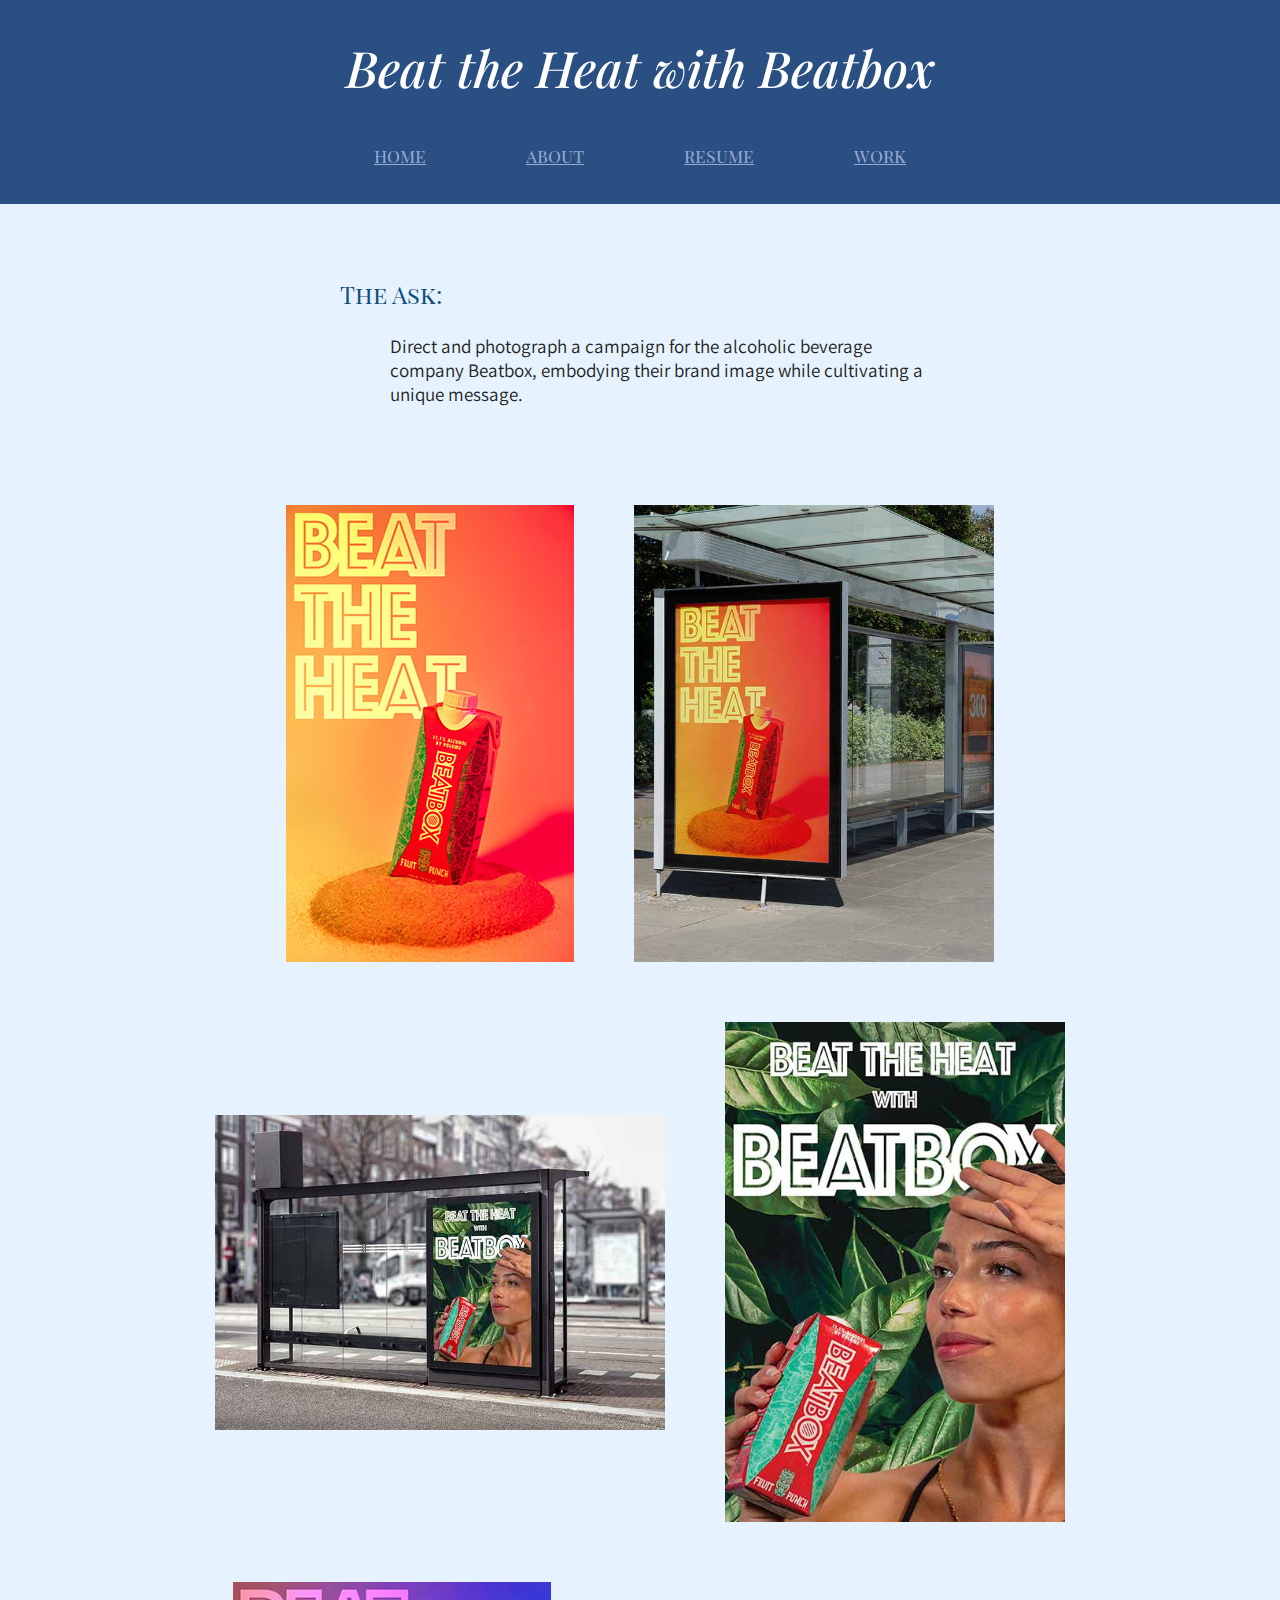
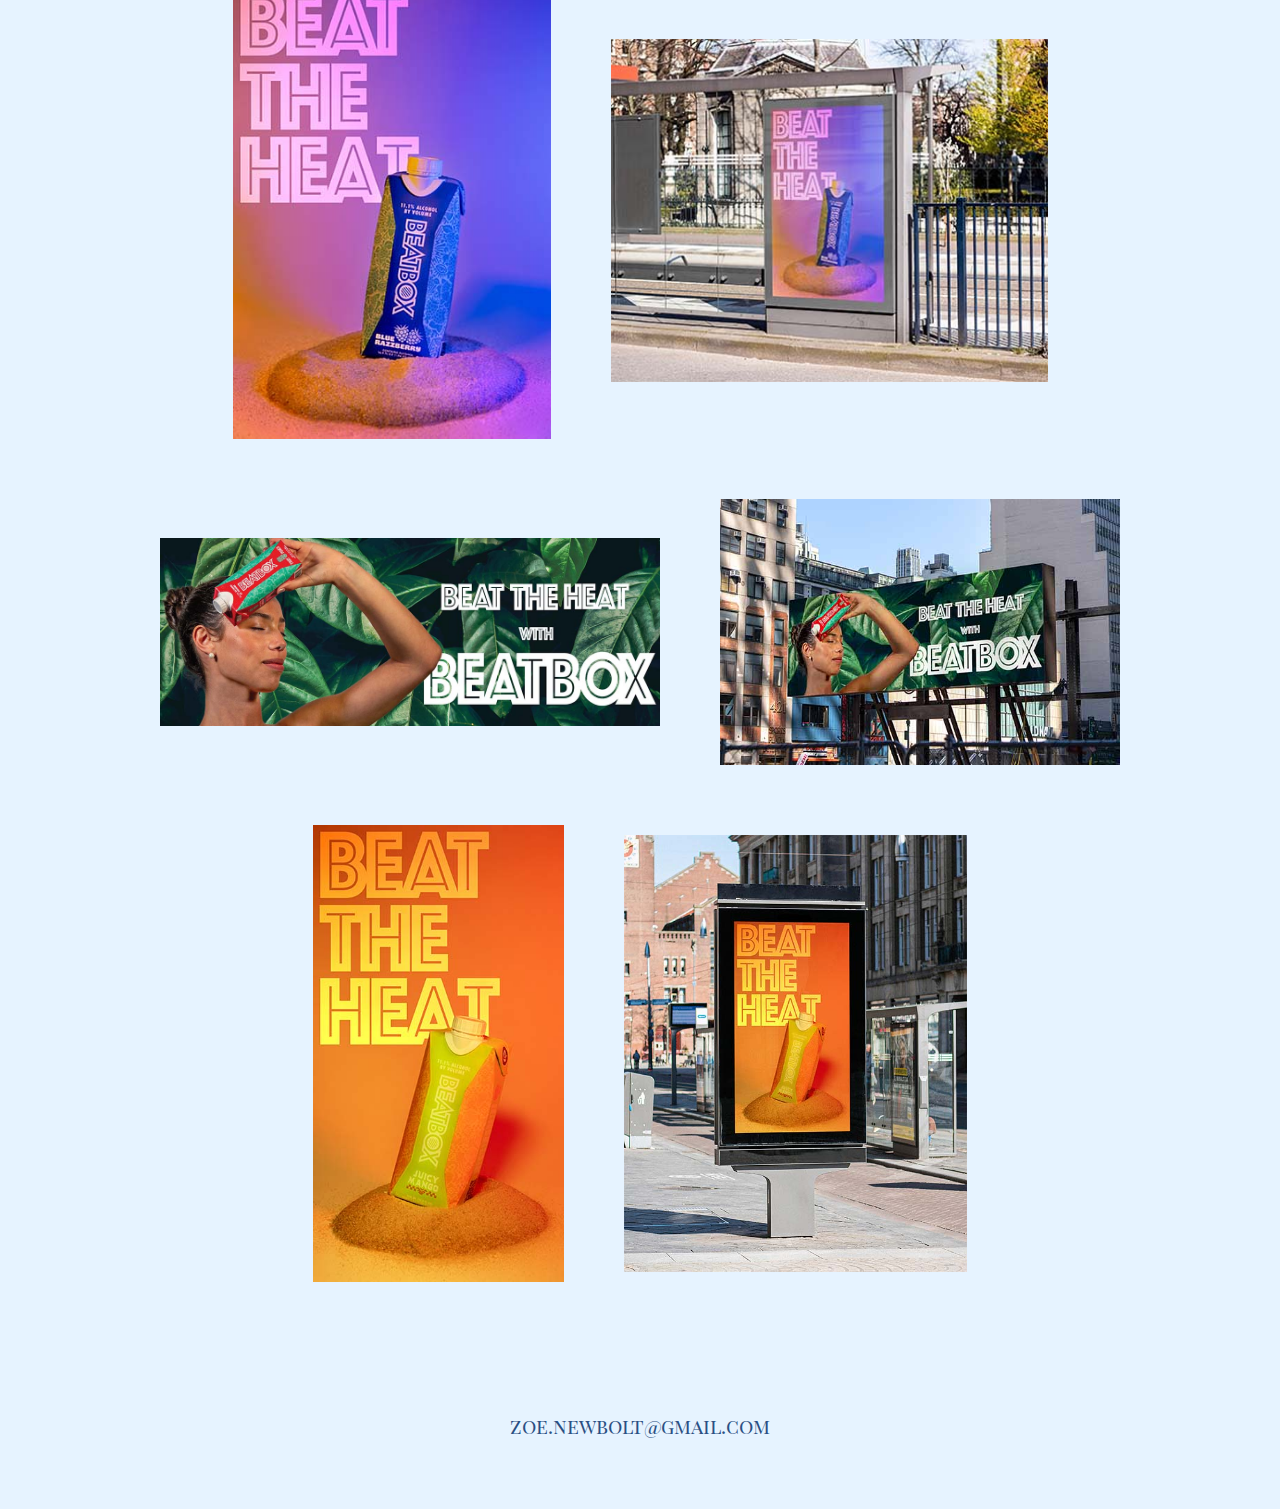
==== beatbox.html @ b4c42154 "portfolio changes" ====
<!DOCTYPE html>
<html lang="en">
    <head>
        <meta charset="utf-8">
        <title>Beatbox Campaign</title>
        <link href="css/style.css" rel="stylesheet">
    </head>
    <body>
        <header>
            <div>
                <h1>Beat the Heat with Beatbox</h1>
                <nav>
                    <ul>
                        <li class="beatbox-list"><a href="index.html">home</a></li>
                        <li class="beatbox-list"><a href="about-me.html">about</a></li>
                        <li class="work-list"><a href="resume/resume.html">resume</a></li>
                        <li class="beatbox-list"><a href="my-work-home.html">work</a></li>
                    </ul>
                </nav>
            </div>
        </header>
        <section class="beatbox-ask">
            <h3>The Ask:</h3>
            <p class="p-beatbox">Direct and photograph a campaign for the alcoholic beverage company Beatbox, embodying their brand image while cultivating a unique message.</p>
        </section>
        <section>
            <div class="fruit-grid">
                <img src="img/fruit-punch.jpg" id="fruit-poster" alt="poster of the fruit punch beatbox">
                <img src="img/fruit-punch-mockup.jpg" id="fruit-mockup" alt="mockup of poster for fruit punch beatbox">
            </div>
            <div class="vertical-grid">
                <img src="img/vertical-mockup.jpg" id="vertical-mockup" alt="face campaign poster for beatbox">
                <img src="img/vertical-poster.jpg" id="vertical-poster" alt="mockup of face campaign poster for beatbox">
            </div>
            <div class="blue-grid">
                <img src="img/blue-razzberry.jpg" id="blue-poster" alt="poster of blue razzberry beatbox">
                <img src="img/bluerazz-mockup.jpg" id="blue-mockup" alt="mockup of poster of blue razzberry beatbox">
            </div>
            <div class="forehead-grid">
                <img src="img/forehead-poster.jpg" id="forehead-poster" alt="face campaign poster for beatbox">
                <img src="img/forehead-mockup.jpg" id="forehead-mockup" alt="mockup of face campaign poster for beatbox">
            </div>
            <div class="mango-grid">
                <img src="img/juicy-mango.jpg" id="mango-poster" alt="poster of mango beatbox">
                <img src="img/mango-mockup.jpg" id="mango-mockup" alt="mockup of poster of mango beatbox">
            </div>
        </section>

        <footer>
            <p>zoe.newbolt@gmail.com</p>
        </footer>
    </body>
</html>
---- css/style.css ----
@import url('https://fonts.googleapis.com/css2?family=Assistant:wght@200..800&family=Playfair+Display+SC&family=Playfair+Display:ital,wght@0,500;1,500&display=swap');
/* full page */
h1 {
    color: #fff;
    font-family: "Playfair Display", "Georgia","Times New Roman", serif;
    font-weight: 500;
    font-size: 50px;
    font-style: italic;
    text-align: center;
}
 
h2 {
    font-family: "Playfair Display", "Georgia","Times New Roman", serif;
    font-size: 34px;
    font-weight: 700;
    font-style: italic;
    color: #539ad5;
}

h3 {
    font-family: "Playfair Display SC", "Georgia","Times New Roman", serif;
    font-weight: 400;
    font-size: 24px;
    color: #114d80;
}

h4 {
    font-family: "Assistant", "Helvetica","Arial", sans-serif;
    font-weight: 700;
    font-size: 20px;

}

/* footer */
footer{
    text-align: center;
    padding-top: 50px;
    padding-bottom: 50px;
    font-family: "Playfair Display SC", "Georgia","Times New Roman", serif;
    font-size: 20px;
    color: #2a4f83;
}

footer p{
    font-family: inherit;
    font-size: inherit;
}

p,
th,
td,
li{
    font-size: 19px;
    font-family: "Assistant", "Helvetica","Arial", sans-serif;
    font-weight: 400;
}

body{ 
    color: #222;
    margin: 0;
    background-color: #e6f3ff;
}

main{
    max-width: 800px;
    margin: 0 auto;
}

.intro-p,
.abt-p{
    text-indent: 50px;
    color: #0c2e5c;
}
/* header */

header{
    background-color: #2a4f83;
    padding-bottom: 20px;
    display: flex;
    flex-direction: row;
    justify-content: space-between;
    align-items: baseline;
}

header div{
    max-width: 960px;
    margin: 0 auto;
}

nav ul {
    padding-left: 0;
    list-style-type: none;
    display: flex;
    flex-direction: row;
    justify-content: space-between;
}

nav li{
    margin-left: 0 auto;
}

li{
    margin-right: 50px;
    margin-left: 50px;
}


/* link states */

a:link {
    color: #98a9d3;
}

a:visited {
    color: 	#d1d7dc;
}

a:hover {
    color: #e2b3ae;
}

a:active {
    color: #170f81;
}

a{
    font-size: 18px;
    font-family:"Playfair Display SC", "Georgia","Times New Roman", serif;
    font-weight: 400;
}

.work-link:visited{
    color: #0c264a;
}

.resume-link:visited{
    color: #0c264a;
}

.work-link:hover{
    color: #da9c96;
}

.resume-link:hover{
    color: #da9c96;
}

.work-link:active{
    color: #170f81;
}

.resume-link{
    color: #170f81;
}

.work-link:link{
    color:#2a4f83;
}

.resume-link{
    color:#2a4f83;
}



/* home */

#home-art{
    grid-area: art;
}

#home-intro{
    grid-area: intro;
    padding-top: 20px;
}

.home-grid{
    display: grid;
    grid-template-columns: 1fr 2fr;
    grid-template-rows: 1fr;
    grid-gap: 50px;
    padding-top: 50px;
    grid-template-areas:
    "art    intro";
}

/* about */

.about-grid {
    display: flex;
    flex-direction: column;
    align-items: center;
    padding: 0 400px; 
    padding-top: 60px;
}

#about-img {
    margin-bottom: 20px;
}

.abt-p {
    text-align: left;
}

/* resume */

#edu-title{
    grid-column: 1;
    grid-row: 1;
}

#uni-title{
    grid-column: 1;
    grid-row: 2;
    margin-left: 50px;
}

#edu-info{
    grid-column: 1; 
    grid-row: 3;
    margin-left: 150px;
}

.education-grid{
    display: grid;
    grid-template-columns: 1fr;
    grid-template-rows: auto auto auto;
    grid-gap: 5px;
    padding-top: 30px;
}

/* experience */

.experience-grid{
    display: grid;
    grid-template-columns: 1fr;
    grid-template-rows: auto;
    grid-gap: 5px;
}

#experience-title{
    grid-column: 1;
    grid-row: 1;
}

#smm-title{
    grid-column: 1;
    grid-row: 2;
    margin-left: 50px;
}

#smm-info{
    grid-column: 1; 
    grid-row: 3;
    margin-left: 150px;
}

#sma-title{
    grid-column: 1;
    grid-row: 4;
    margin-left: 50px;
}

#sma-info{
    grid-column: 1;
    grid-row: 5;
    margin-left: 150px;
}

#fgd-title{
    grid-column: 1;
    grid-row: 6;
    margin-left: 50px;
}

#fgd-info{
    grid-column: 1;
    grid-row: 7;
    margin-left: 150px;
}

#viz-title{
    grid-column: 1;
    grid-row: 8;
    margin-left: 50px;
}

#viz-info{
    grid-column: 1;
    grid-row: 9;
    margin-left: 150px;
}

#zta-title{
    grid-column: 1;
    grid-row: 10;
    margin-left: 50px;
}

#zta-info{
    grid-column: 1;
    grid-row: 11;
    margin-left: 150px;
}

.contact{
    text-align: center;
    margin-top: 100px;
}

th,
td{
    padding: 15px;
    padding-left: 40px;
    text-align: left;
}

table{
    margin: 0 auto;
    padding-bottom: 60px;
}

li{
    padding-top: 10px;
}

/* work */

#work-beatbox{
    grid-area: work-beatbox;
}

#beatbox-title{
    grid-area: beatbox-title;
    padding-bottom: 70px;
}

#work-bear{
    grid-area: work-bear;
    padding-top: 70px;
}

#bear-title{
    grid-area: bear-title;
    padding-bottom: 70px;
}

#work-kraft{
    grid-area: work-kraft;
}

#kraft-title{
    grid-area: kraft-title;
    padding-bottom: 70px;
}

.work-grid{
    display: grid;
    grid-template-columns: 1fr;
    grid-template-rows: auto;
    text-align: center;
    grid-gap: 20px; 
    padding-right: 50px;
    padding-left: 50px;
    grid-template-areas:
    "work-bear"
    "bear-title"
    "work-kraft"
    "kraft-title"
    "work-beatbox"
    "beatbox-title";
}

/* the bear */
.bear-ask,
.beatbox-ask,
.kraft-ask{
    max-width: 600px;
    margin: 0 auto;
    padding-top: 50px;
    padding-bottom: 80px;
}

.p-bear,
.p-beatbox,
.p-kraft{
    margin-left: 50px;
}

.bear-grid-posters{
    display: flex;
    justify-content: center;
    align-items: center;
}

#can-poster{
    height: 500px;
    padding-left: 30px;
    padding-bottom: 60px;
}

#pan-poster{
    height: 500px;
    padding-right: 30px;
    padding-bottom: 60px;

} 

.poster-mockup {
    display: flex;
    justify-content: center;
    align-items: center;
    padding-bottom: 30px;
    height: 100%;
}
  
.poster-mockup img {
    max-width: 960px;
    max-height: auto;
}

.can-billboard-grid{
    display: flex;
    justify-content: center;
    align-items: center;
    padding-bottom: 20px;
}

#billboard-one{
    height: auto;
    padding-right: 30px;
    padding-bottom: 60px;
}

#mockup-one{
    height: auto;
    padding-left: 30px;
    padding-bottom: 60px;
} 

.knife-grid{
    display: flex;
    justify-content: center;
    align-items: center;
    padding-bottom: 60px;
}

#billboard-two{
    width: 432px;
    padding-right: 30px;
    padding-bottom: 60px;
}

#mockup-two{
    width: 432px;
    padding-left: 30px;
    padding-bottom: 60px;
} 

.fire-grid{
    display: flex;
    justify-content: center;
    align-items: center;
    padding-bottom: 20px;
}

#billboard-three{
    width: 432px;
    padding-right: 30px;
    padding-bottom: 20px;
}

#mockup-three{
    width: 432px;
    padding-left: 30px;
    padding-bottom: 20px;
} 

/* kraft */

.tattoo-grid{
    display: flex;
    justify-content: center;
    align-items: center;
    flex-direction: column;
}

#arm{
    padding-right: 150px;
    padding-bottom: 60px;
}

#back{
    padding-left: 200px;
    padding-bottom: 60px;
}

#wrist{
    padding-right: 150px;
    padding-bottom: 60px;
}

.extensions{
    text-align: center;
    padding-top: 80px;
    padding-bottom: 20px;
}

.extension-grid{
    display: flex;
    justify-content: center;
    align-items: center;
    flex-direction: column;
}

#box{
    padding: 30px;
}

#custom{
    padding: 30px;
}

/* beatbox */

.fruit-grid{
    display: flex;
    justify-content: center;
    align-items: center;
    padding-bottom: 60px;
}

#fruit-mockup{
    height: 457px;
    padding-left: 30px;
}

#fruit-poster{
    padding-right: 30px;
}

.vertical-grid{
    display: flex;
    justify-content: center;
    align-items: center;
    padding-bottom: 60px;
}

#vertical-mockup{
    width: 450px;
    padding-right: 30px;
}

#vertical-poster{
    padding-left: 30px;
    height: 500px;
}

.blue-grid{
    display: flex;
    justify-content: center;
    align-items: center;
    padding-bottom: 60px;
}

#blue-mockup{
    width: 437px;
    padding-left: 30px;
}

#blue-poster{
    padding-right: 30px;
    width: 318px;
}

.forehead-grid{
    display: flex;
    justify-content: center;
    align-items: center;
    padding-bottom: 60px;
}

#forehead-mockup{
    width: 400px;
    padding-left: 30px;
}

#forehead-poster{
    padding-right: 30px;
    width: 500px;
}

.mango-grid{
    display: flex;
    justify-content: center;
    align-items: center;
    padding-bottom: 60px;
}

#mango-mockup{
    height: 437px;
    padding-left: 30px;
}

#mango-poster{
    padding-right: 30px;
    height: 457px;
}
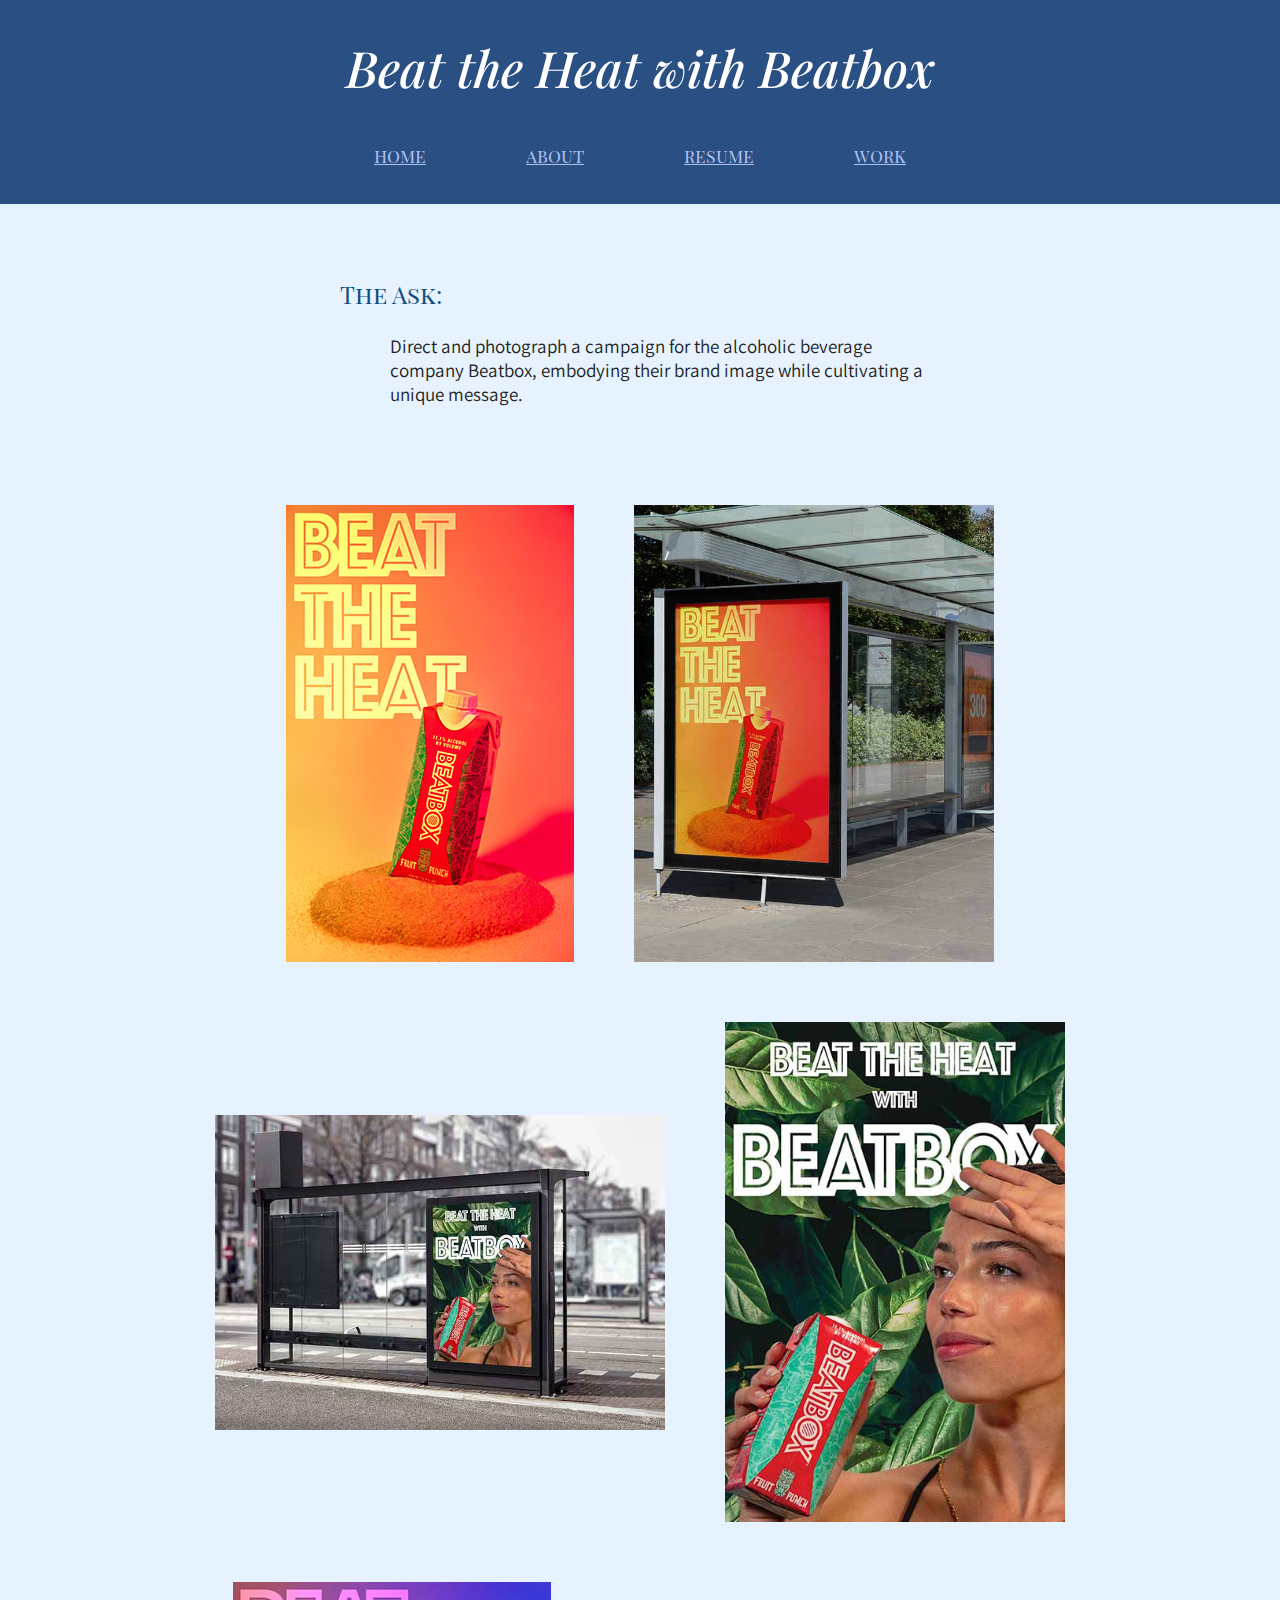
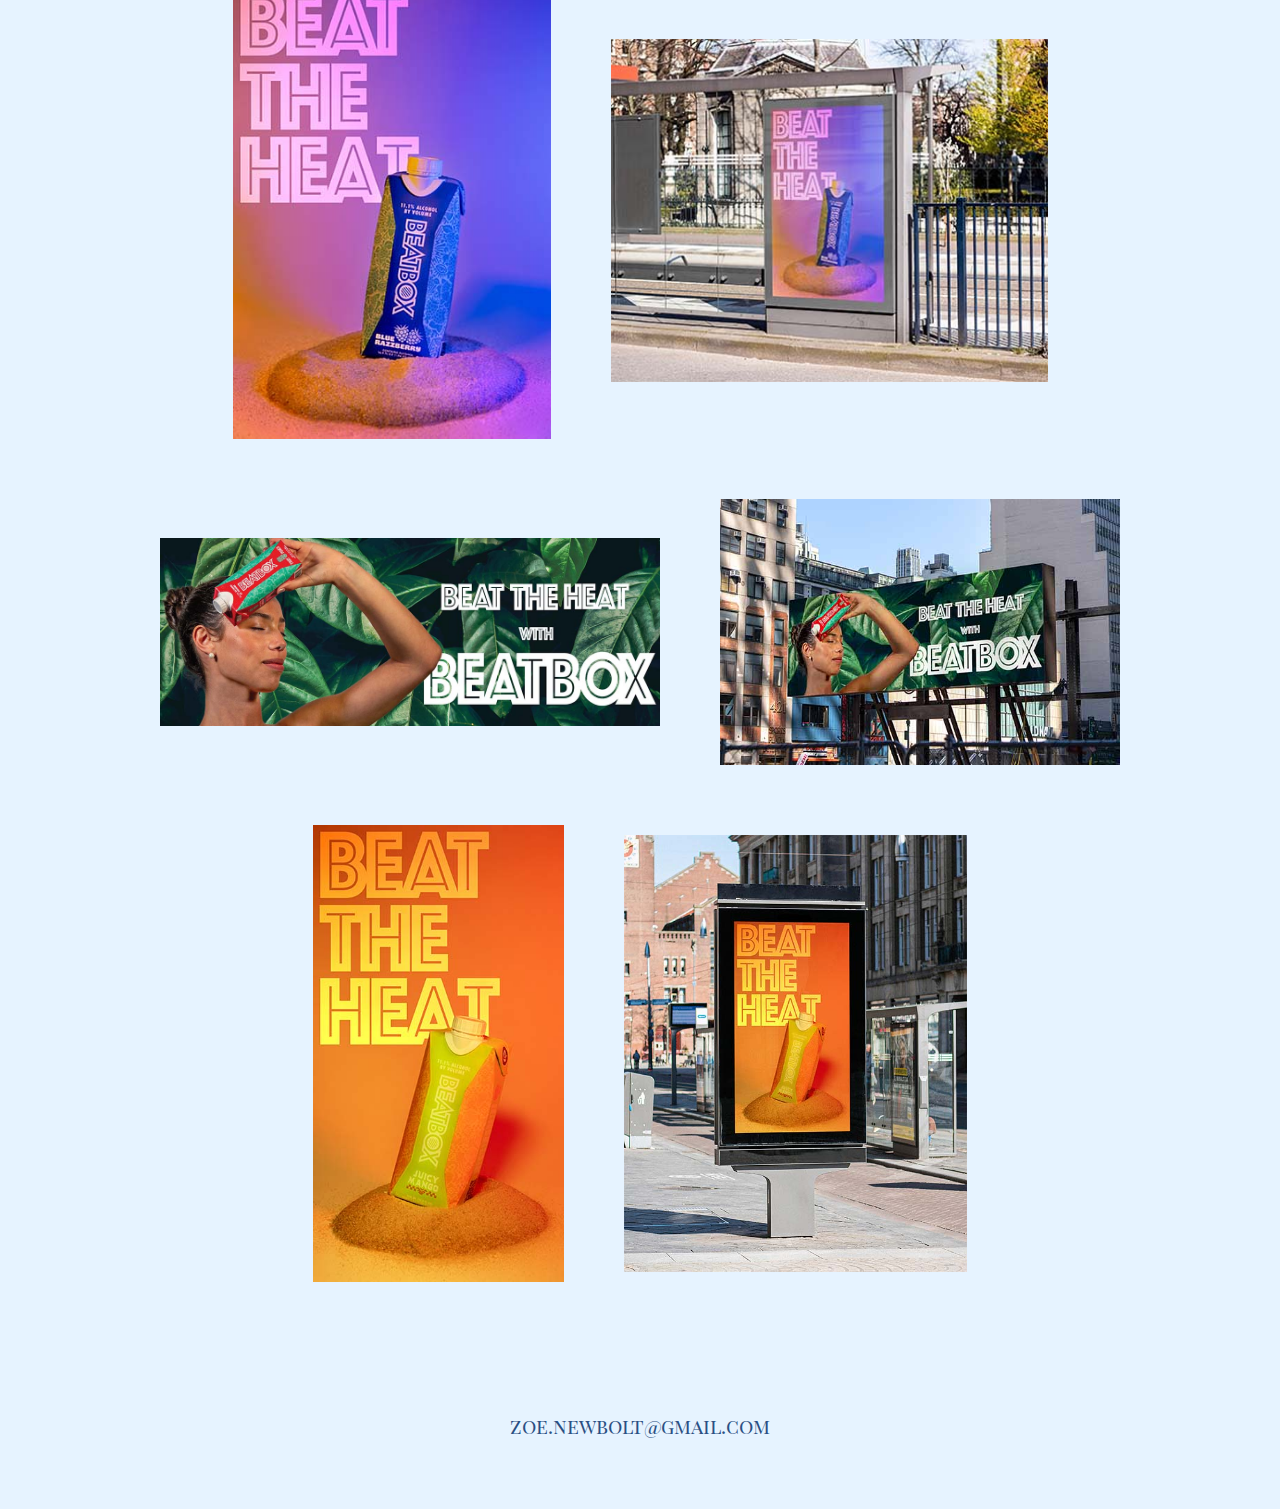
==== commit d5e1b34a: "changes" ====
--- a/beatbox.html
+++ b/beatbox.html
@@ -13,7 +13,7 @@
                     <ul>
                         <li class="beatbox-list"><a href="index.html">home</a></li>
                         <li class="beatbox-list"><a href="about-me.html">about</a></li>
-                        <li class="work-list"><a href="resume/resume.html">resume</a></li>
+                        <li class="beatbox-list"><a href="resume.html">resume</a></li>
                         <li class="beatbox-list"><a href="my-work-home.html">work</a></li>
                     </ul>
                 </nav>
--- a/css/style.css
+++ b/css/style.css
@@ -108,7 +108,7 @@
 /* link states */
 
 a:link {
-    color: #98a9d3;
+    color: #aec0f0;
 }
 
 a:visited {
@@ -154,11 +154,11 @@
 }
 
 .work-link:link{
-    color:#2a4f83;
+    color:#1a3a67;
 }
 
 .resume-link{
-    color:#2a4f83;
+    color:#1a3a67;
 }
 
 
